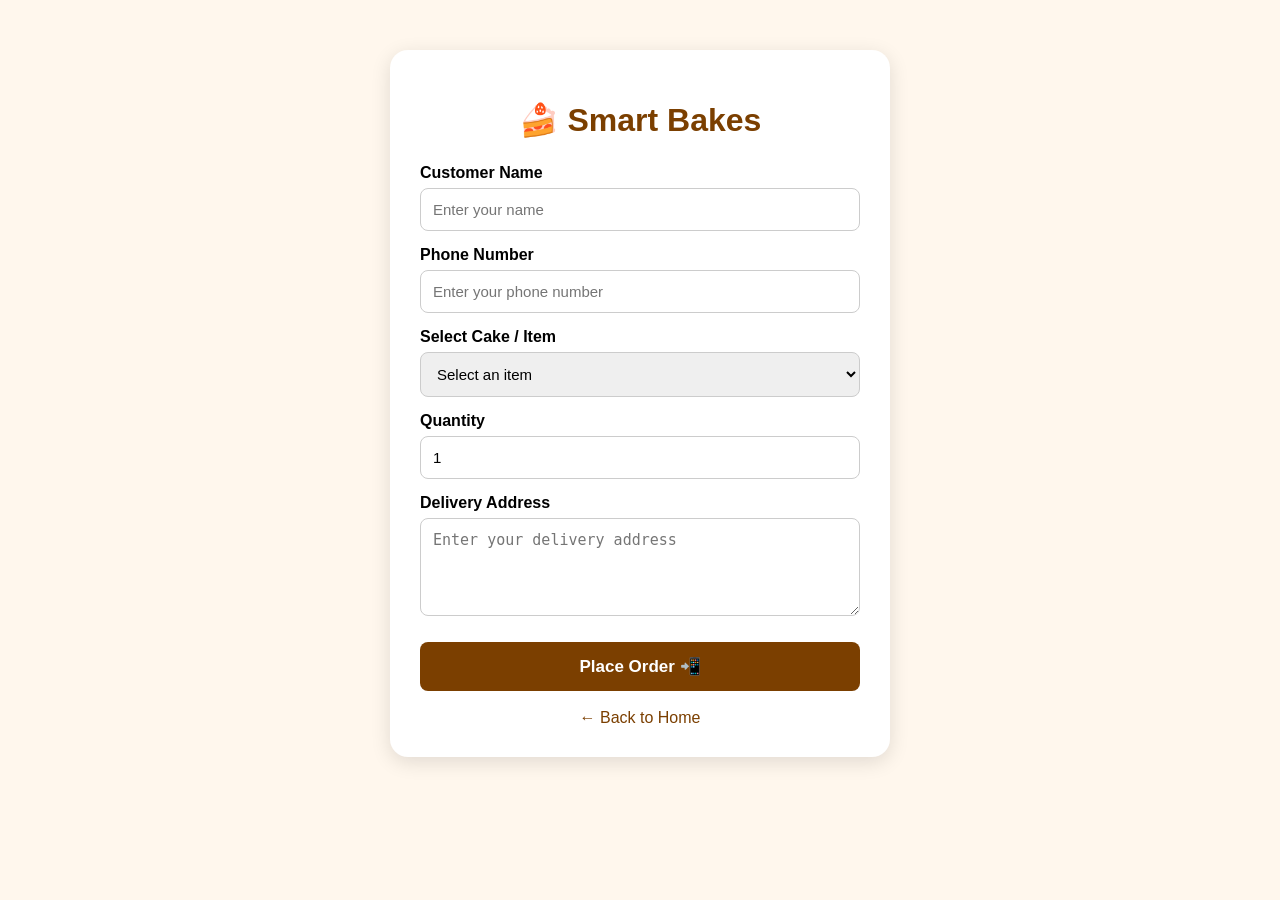
==== order.html @ 61cef2b4 "Create order.html" ====
<!DOCTYPE html>
<html lang="en">
<head>
  <meta charset="UTF-8">
  <meta name="viewport" content="width=device-width, initial-scale=1.0">
  <title>Smart Bakes - Order</title>

  <style>
    * {
      box-sizing: border-box;
    }

    body {
      margin: 0;
      font-family: Arial, sans-serif;
      background: #fff7ed;
      padding: 20px;
    }

    .container {
      max-width: 500px;
      margin: 30px auto;
      background: white;
      padding: 30px;
      border-radius: 18px;
      box-shadow: 0 5px 20px rgba(0,0,0,0.12);
    }

    h1 {
      text-align: center;
      color: #7b3f00;
      margin-bottom: 25px;
    }

    label {
      display: block;
      margin-top: 15px;
      font-weight: bold;
    }

    input,
    select,
    textarea {
      width: 100%;
      padding: 12px;
      margin-top: 6px;
      border: 1px solid #ccc;
      border-radius: 8px;
      font-size: 15px;
    }

    button {
      width: 100%;
      padding: 14px;
      margin-top: 22px;
      border: none;
      border-radius: 8px;
      background: #7b3f00;
      color: white;
      font-size: 17px;
      font-weight: bold;
      cursor: pointer;
    }

    button:hover {
      background: #a05220;
    }

    .back {
      display: block;
      text-align: center;
      margin-top: 18px;
      color: #7b3f00;
      text-decoration: none;
    }
  </style>
</head>

<body>

  <div class="container">

    <h1>🍰 Smart Bakes</h1>

    <form id="orderForm">

      <label>Customer Name</label>
      <input
        type="text"
        id="name"
        placeholder="Enter your name"
        required
      >

      <label>Phone Number</label>
      <input
        type="tel"
        id="phone"
        placeholder="Enter your phone number"
        required
      >

      <label>Select Cake / Item</label>
      <select id="item" required>
        <option value="">Select an item</option>
        <option value="Premium Cake">Premium Cake - ₹500</option>
        <option value="Black Forest Cake">Black Forest Cake - ₹600</option>
        <option value="Red Velvet Cake">Red Velvet Cake - ₹650</option>
        <option value="Brownie">Brownie - ₹150</option>
        <option value="Cookies">Cookies - ₹100</option>
        <option value="Puffs">Puffs - ₹40</option>
      </select>

      <label>Quantity</label>
      <input
        type="number"
        id="quantity"
        min="1"
        value="1"
        required
      >

      <label>Delivery Address</label>
      <textarea
        id="address"
        rows="4"
        placeholder="Enter your delivery address"
        required
      ></textarea>

      <button type="submit">
        Place Order 📲
      </button>

    </form>

    <a href="index.html" class="back">
      ← Back to Home
    </a>

  </div>

  <script>
    document.getElementById("orderForm").addEventListener("submit", function(event) {

      event.preventDefault();

      const name = document.getElementById("name").value;
      const phone = document.getElementById("phone").value;
      const item = document.getElementById("item").value;
      const quantity = document.getElementById("quantity").value;
      const address = document.getElementById("address").value;

      // CHANGE THIS TO YOUR BAKERY WHATSAPP NUMBER
      const bakeryNumber = "919876543210";

      const message =
        "🍰 NEW ORDER - SMART BAKES\n\n" +
        "👤 Customer: " + name + "\n" +
        "📞 Phone: " + phone + "\n" +
        "🍰 Item: " + item + "\n" +
        "🔢 Quantity: " + quantity + "\n" +
        "📍 Address: " + address;

      const whatsappURL =
        "https://wa.me/" +
        bakeryNumber +
        "?text=" +
        encodeURIComponent(message);

      window.open(whatsappURL, "_blank");

    });
  </script>

</body>
</html>
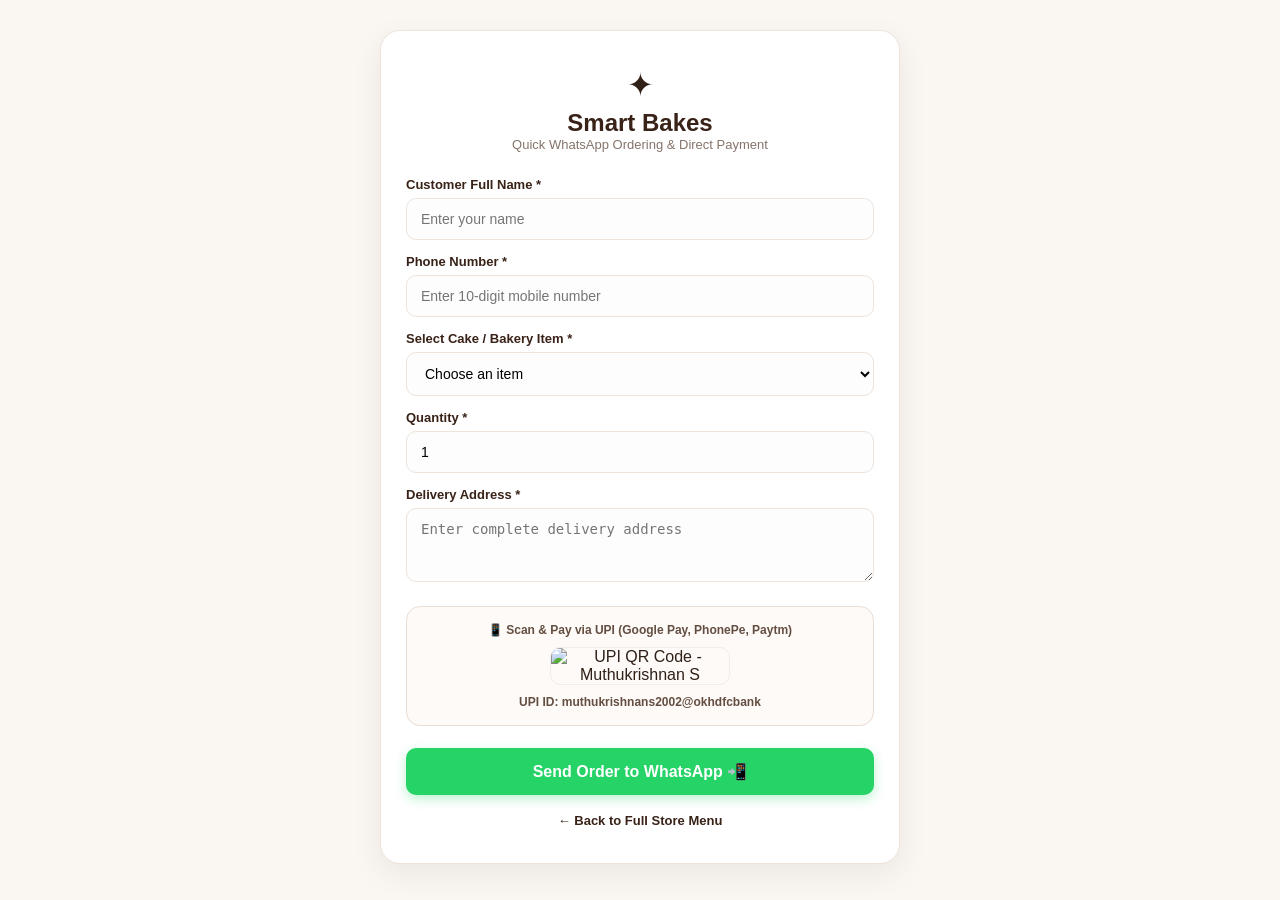
==== commit 3b713254: "Add files via upload" ====
--- a/order.html
+++ b/order.html
@@ -1,177 +1,258 @@
-<!DOCTYPE html>
-<html lang="en">
-<head>
-  <meta charset="UTF-8">
-  <meta name="viewport" content="width=device-width, initial-scale=1.0">
-  <title>Smart Bakes - Order</title>
-
-  <style>
-    * {
-      box-sizing: border-box;
-    }
-
-    body {
-      margin: 0;
-      font-family: Arial, sans-serif;
-      background: #fff7ed;
-      padding: 20px;
-    }
-
-    .container {
-      max-width: 500px;
-      margin: 30px auto;
-      background: white;
-      padding: 30px;
-      border-radius: 18px;
-      box-shadow: 0 5px 20px rgba(0,0,0,0.12);
-    }
-
-    h1 {
-      text-align: center;
-      color: #7b3f00;
-      margin-bottom: 25px;
-    }
-
-    label {
-      display: block;
-      margin-top: 15px;
-      font-weight: bold;
-    }
-
-    input,
-    select,
-    textarea {
-      width: 100%;
-      padding: 12px;
-      margin-top: 6px;
-      border: 1px solid #ccc;
-      border-radius: 8px;
-      font-size: 15px;
-    }
-
-    button {
-      width: 100%;
-      padding: 14px;
-      margin-top: 22px;
-      border: none;
-      border-radius: 8px;
-      background: #7b3f00;
-      color: white;
-      font-size: 17px;
-      font-weight: bold;
-      cursor: pointer;
-    }
-
-    button:hover {
-      background: #a05220;
-    }
-
-    .back {
-      display: block;
-      text-align: center;
-      margin-top: 18px;
-      color: #7b3f00;
-      text-decoration: none;
-    }
-  </style>
-</head>
-
-<body>
-
-  <div class="container">
-
-    <h1>🍰 Smart Bakes</h1>
-
-    <form id="orderForm">
-
-      <label>Customer Name</label>
-      <input
-        type="text"
-        id="name"
-        placeholder="Enter your name"
-        required
-      >
-
-      <label>Phone Number</label>
-      <input
-        type="tel"
-        id="phone"
-        placeholder="Enter your phone number"
-        required
-      >
-
-      <label>Select Cake / Item</label>
-      <select id="item" required>
-        <option value="">Select an item</option>
-        <option value="Premium Cake">Premium Cake - ₹500</option>
-        <option value="Black Forest Cake">Black Forest Cake - ₹600</option>
-        <option value="Red Velvet Cake">Red Velvet Cake - ₹650</option>
-        <option value="Brownie">Brownie - ₹150</option>
-        <option value="Cookies">Cookies - ₹100</option>
-        <option value="Puffs">Puffs - ₹40</option>
-      </select>
-
-      <label>Quantity</label>
-      <input
-        type="number"
-        id="quantity"
-        min="1"
-        value="1"
-        required
-      >
-
-      <label>Delivery Address</label>
-      <textarea
-        id="address"
-        rows="4"
-        placeholder="Enter your delivery address"
-        required
-      ></textarea>
-
-      <button type="submit">
-        Place Order 📲
-      </button>
-
-    </form>
-
-    <a href="index.html" class="back">
-      ← Back to Home
-    </a>
-
-  </div>
-
-  <script>
-    document.getElementById("orderForm").addEventListener("submit", function(event) {
-
-      event.preventDefault();
-
-      const name = document.getElementById("name").value;
-      const phone = document.getElementById("phone").value;
-      const item = document.getElementById("item").value;
-      const quantity = document.getElementById("quantity").value;
-      const address = document.getElementById("address").value;
-
-      // CHANGE THIS TO YOUR BAKERY WHATSAPP NUMBER
-      const bakeryNumber = "919876543210";
-
-      const message =
-        "🍰 NEW ORDER - SMART BAKES\n\n" +
-        "👤 Customer: " + name + "\n" +
-        "📞 Phone: " + phone + "\n" +
-        "🍰 Item: " + item + "\n" +
-        "🔢 Quantity: " + quantity + "\n" +
-        "📍 Address: " + address;
-
-      const whatsappURL =
-        "https://wa.me/" +
-        bakeryNumber +
-        "?text=" +
-        encodeURIComponent(message);
-
-      window.open(whatsappURL, "_blank");
-
-    });
-  </script>
-
-</body>
-</html>
+<!DOCTYPE html>
+<html lang="en">
+<head>
+  <meta charset="UTF-8">
+  <meta name="viewport" content="width=device-width, initial-scale=1.0">
+  <title>Smart Bakes - WhatsApp Direct Order</title>
+
+  <style>
+    * {
+      box-sizing: border-box;
+      margin: 0;
+      padding: 0;
+    }
+
+    body {
+      font-family: 'Segoe UI', Arial, sans-serif;
+      background: #faf7f3;
+      padding: 30px 15px;
+      color: #302018;
+    }
+
+    .container {
+      max-width: 520px;
+      margin: auto;
+      background: white;
+      padding: 35px 25px;
+      border-radius: 20px;
+      box-shadow: 0 10px 30px rgba(48, 32, 24, 0.08);
+      border: 1px solid #eee4dc;
+    }
+
+    .header-logo {
+      text-align: center;
+      margin-bottom: 20px;
+    }
+
+    .header-logo span {
+      font-size: 32px;
+      display: block;
+    }
+
+    h1 {
+      text-align: center;
+      color: #392218;
+      font-size: 24px;
+      margin-top: 5px;
+    }
+
+    p.subtitle {
+      text-align: center;
+      color: #85746b;
+      font-size: 13px;
+      margin-bottom: 25px;
+    }
+
+    label {
+      display: block;
+      margin-top: 14px;
+      font-weight: 600;
+      font-size: 13px;
+      color: #392218;
+    }
+
+    input,
+    select,
+    textarea {
+      width: 100%;
+      padding: 12px 14px;
+      margin-top: 6px;
+      border: 1.5px solid #eee4dc;
+      border-radius: 10px;
+      font-size: 14px;
+      background: #fdfdfd;
+      outline: none;
+    }
+
+    input:focus,
+    select:focus,
+    textarea:focus {
+      border-color: #d49a6a;
+      background: #fff;
+    }
+
+    .qr-preview-box {
+      margin-top: 20px;
+      padding: 16px;
+      background: #fdfaf7;
+      border: 1px solid #ebdcd0;
+      border-radius: 14px;
+      text-align: center;
+    }
+
+    .qr-preview-box img {
+      max-width: 180px;
+      border-radius: 10px;
+      border: 1px solid #eee;
+      margin: 10px auto;
+      display: block;
+    }
+
+    .upi-info {
+      font-size: 12px;
+      color: #644e42;
+      font-weight: 600;
+    }
+
+    button {
+      width: 100%;
+      padding: 14px;
+      margin-top: 22px;
+      border: none;
+      border-radius: 10px;
+      background: #25d366;
+      color: white;
+      font-size: 16px;
+      font-weight: bold;
+      cursor: pointer;
+      box-shadow: 0 4px 12px rgba(37, 211, 102, 0.3);
+      transition: background 0.2s;
+    }
+
+    button:hover {
+      background: #1ebc59;
+    }
+
+    .back {
+      display: block;
+      text-align: center;
+      margin-top: 18px;
+      color: #392218;
+      text-decoration: none;
+      font-size: 13px;
+      font-weight: 600;
+    }
+
+    .back:hover {
+      color: #d49a6a;
+    }
+  </style>
+</head>
+
+<body>
+
+  <div class="container">
+
+    <div class="header-logo">
+      <span>✦</span>
+      <h1>Smart Bakes</h1>
+      <p class="subtitle">Quick WhatsApp Ordering & Direct Payment</p>
+    </div>
+
+    <form id="orderForm">
+
+      <label for="name">Customer Full Name *</label>
+      <input
+        type="text"
+        id="name"
+        placeholder="Enter your name"
+        required
+      >
+
+      <label for="phone">Phone Number *</label>
+      <input
+        type="tel"
+        id="phone"
+        placeholder="Enter 10-digit mobile number"
+        required
+      >
+
+      <label for="item">Select Cake / Bakery Item *</label>
+      <select id="item" required>
+        <option value="">Choose an item</option>
+        <option value="Signature Chocolate Cake (₹300)">Signature Chocolate Cake - ₹300</option>
+        <option value="Royal Ice Cube Cake (₹500)">Royal Ice Cube Cake - ₹500</option>
+        <option value="Classic Vanilla Delight (₹20)">Classic Vanilla Delight - ₹20</option>
+        <option value="Crispy Veg/Egg Puffs (₹20)">Crispy Veg/Egg Puffs - ₹20</option>
+        <option value="Sweet Jam Bun (₹15)">Sweet Jam Bun - ₹15</option>
+        <option value="Fresh Coconut Bun (₹15)">Fresh Coconut Bun - ₹15</option>
+        <option value="Spiced Chicken Roll (₹25)">Spiced Chicken Roll - ₹25</option>
+        <option value="Hot Chilli Bread Snack (₹20)">Hot Chilli Bread Snack - ₹20</option>
+        <option value="Chilled Pepsi Can (₹15)">Chilled Pepsi Can - ₹15</option>
+        <option value="Artisan Chocolates Box (₹10)">Artisan Chocolates Box - ₹10</option>
+      </select>
+
+      <label for="quantity">Quantity *</label>
+      <input
+        type="number"
+        id="quantity"
+        min="1"
+        value="1"
+        required
+      >
+
+      <label for="address">Delivery Address *</label>
+      <textarea
+        id="address"
+        rows="3"
+        placeholder="Enter complete delivery address"
+        required
+      ></textarea>
+
+      <!-- UPI QR PREVIEW -->
+      <div class="qr-preview-box">
+        <div class="upi-info">📱 Scan & Pay via UPI (Google Pay, PhonePe, Paytm)</div>
+        <img src="assets/qr-code.jpg" alt="UPI QR Code - Muthukrishnan S">
+        <div class="upi-info">UPI ID: <strong>muthukrishnans2002@okhdfcbank</strong></div>
+      </div>
+
+      <button type="submit">
+        Send Order to WhatsApp 📲
+      </button>
+
+    </form>
+
+    <a href="index.html" class="back">
+      ← Back to Full Store Menu
+    </a>
+
+  </div>
+
+  <script>
+    document.getElementById("orderForm").addEventListener("submit", function(event) {
+
+      event.preventDefault();
+
+      const name = document.getElementById("name").value.trim();
+      const phone = document.getElementById("phone").value.trim();
+      const item = document.getElementById("item").value;
+      const quantity = document.getElementById("quantity").value;
+      const address = document.getElementById("address").value.trim();
+
+      const bakeryNumber = "919876543210";
+
+      const message =
+        "🍰 *NEW ORDER - SMART BAKES*\n" +
+        "━━━━━━━━━━━━━━━━━━━━\n" +
+        "👤 *Customer:* " + name + "\n" +
+        "📞 *Phone:* " + phone + "\n" +
+        "🍰 *Item:* " + item + "\n" +
+        "🔢 *Quantity:* " + quantity + "\n" +
+        "📍 *Address:* " + address + "\n" +
+        "💳 *UPI ID:* muthukrishnans2002@okhdfcbank\n" +
+        "━━━━━━━━━━━━━━━━━━━━\n" +
+        "✅ _Please confirm order preparation!_";
+
+      const whatsappURL =
+        "https://wa.me/" +
+        bakeryNumber +
+        "?text=" +
+        encodeURIComponent(message);
+
+      window.open(whatsappURL, "_blank");
+
+    });
+  </script>
+
+</body>
+</html>
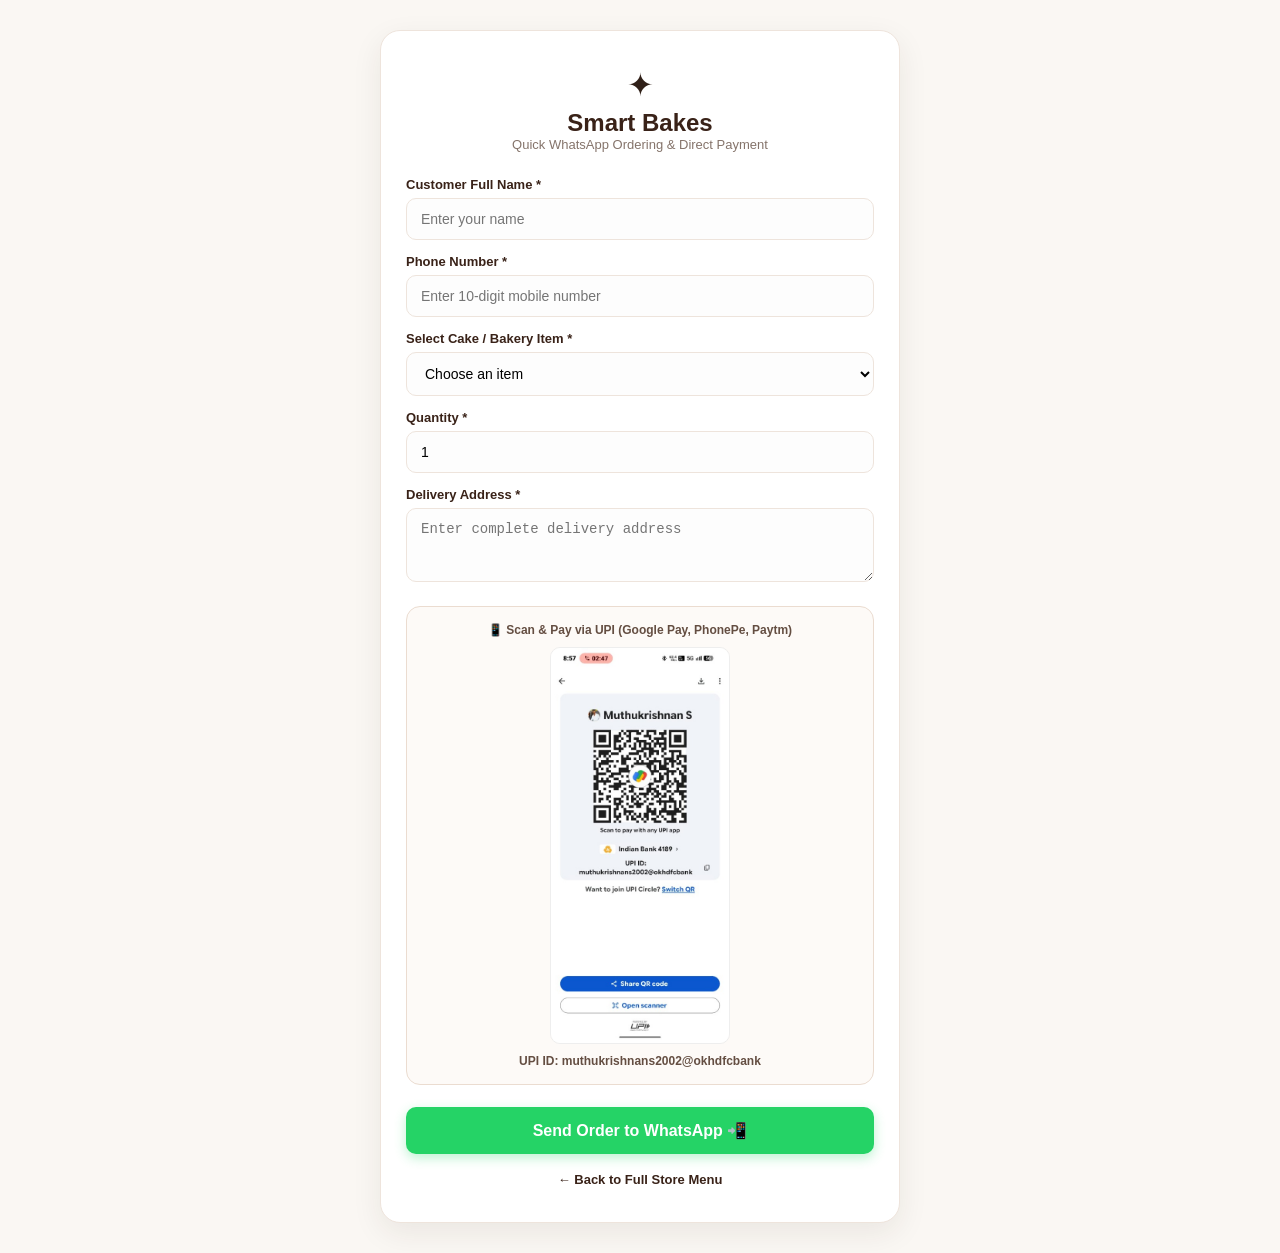
==== commit 539ff53c: "Add files via upload" ====
--- a/order.html
+++ b/order.html
@@ -202,7 +202,7 @@
       <!-- UPI QR PREVIEW -->
       <div class="qr-preview-box">
         <div class="upi-info">📱 Scan & Pay via UPI (Google Pay, PhonePe, Paytm)</div>
-        <img src="assets/qr-code.jpg" alt="UPI QR Code - Muthukrishnan S">
+        <img src="[data-uri]" alt="UPI QR Code - Muthukrishnan S">
         <div class="upi-info">UPI ID: <strong>muthukrishnans2002@okhdfcbank</strong></div>
       </div>
 
